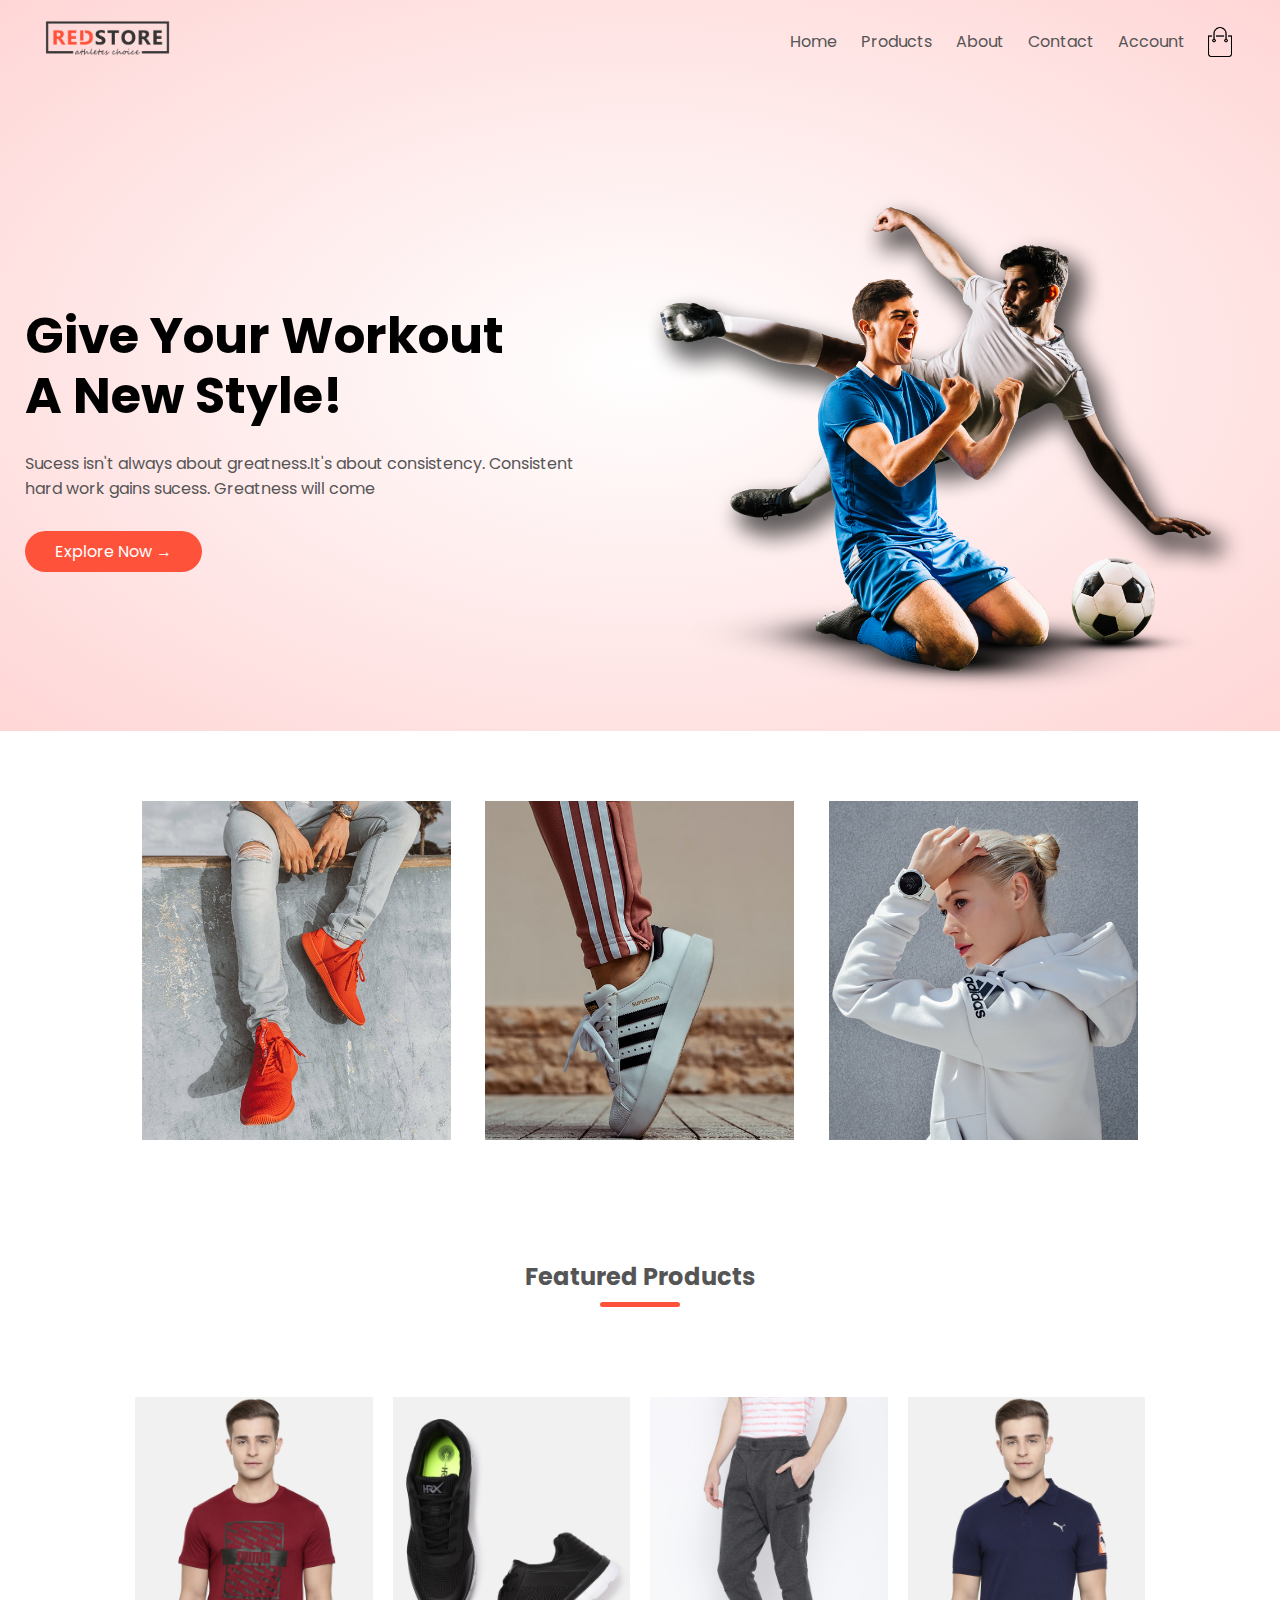
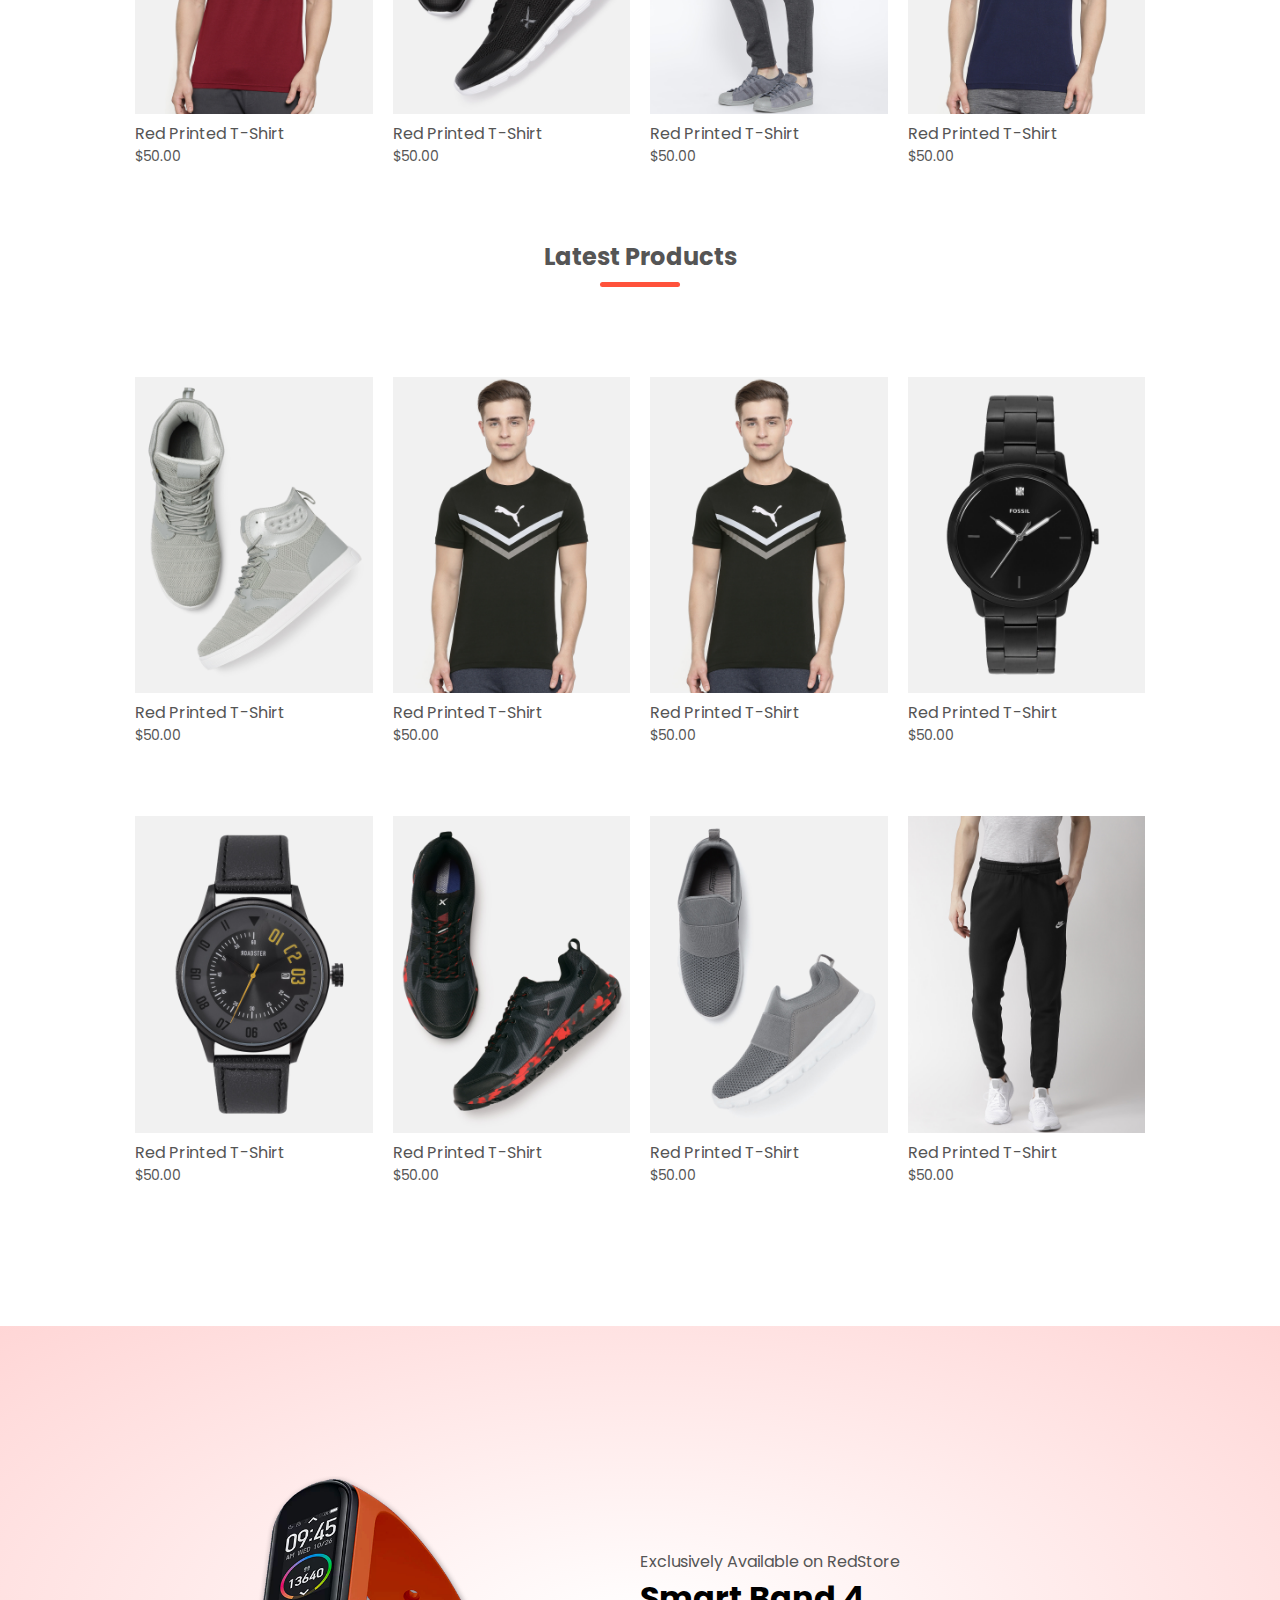
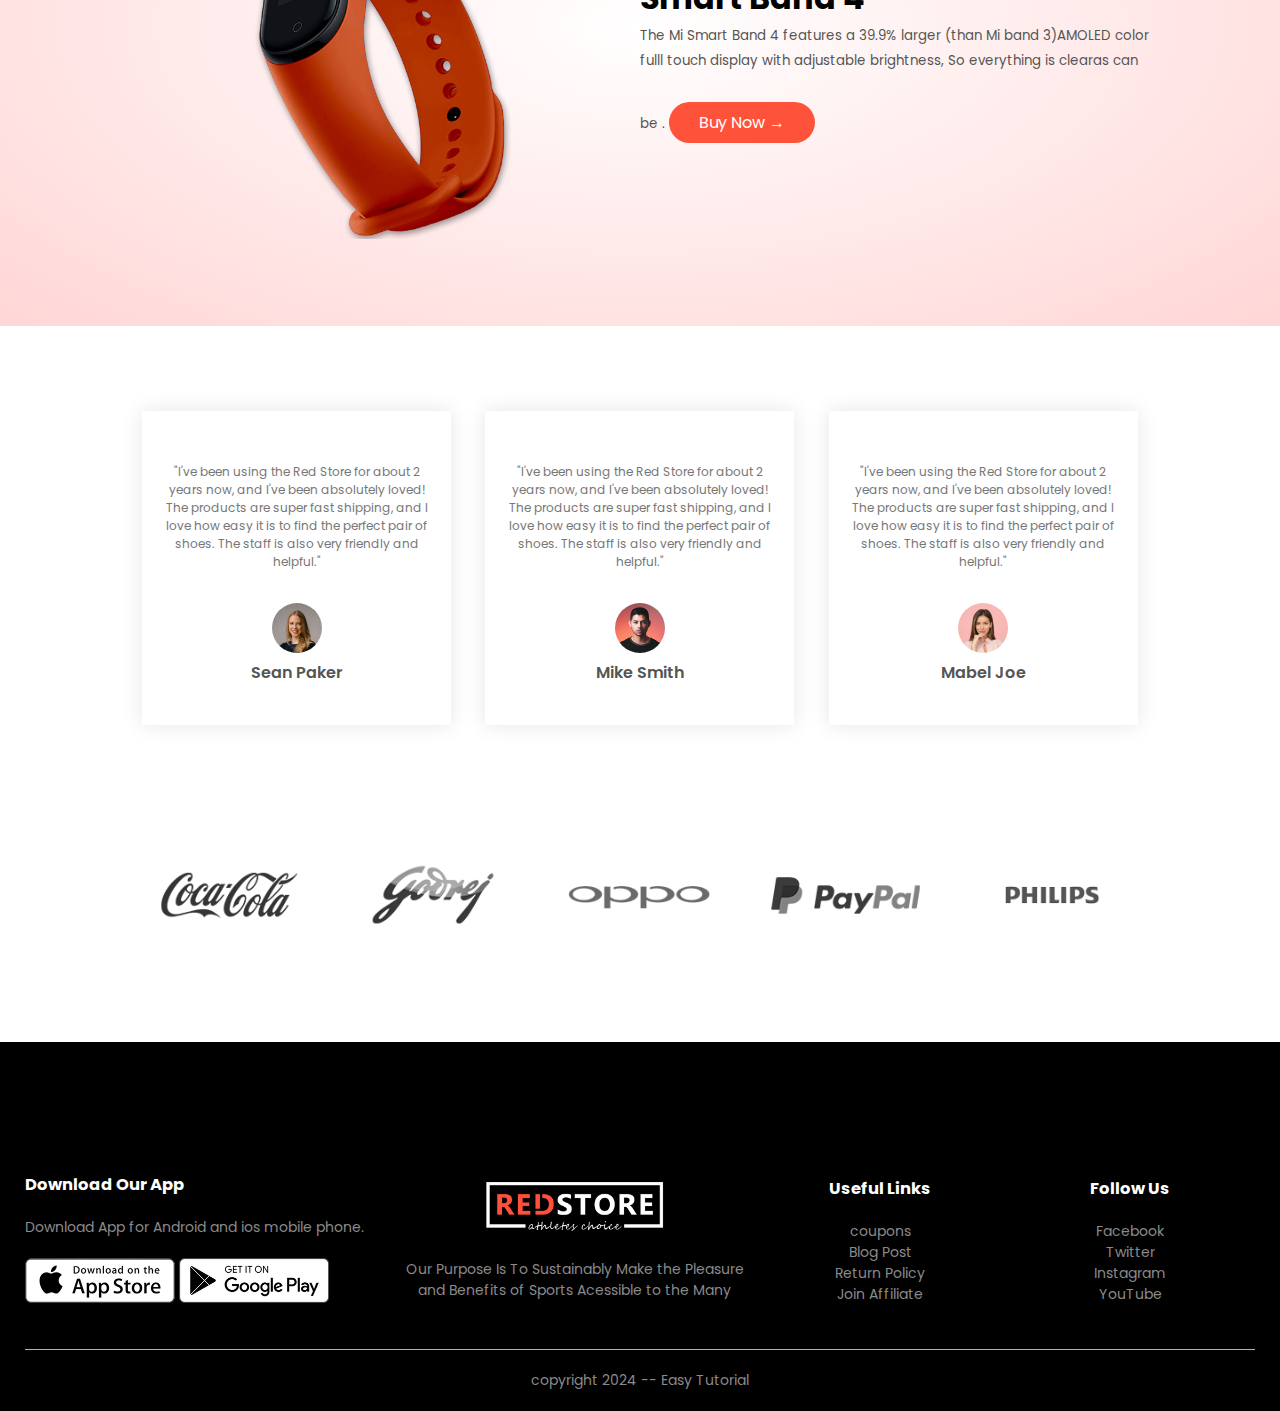
==== index.html @ fe538d4e "first commit" ====
<!DOCTYPE html>
<html lang="en">
  <head>
    <meta charset="UTF-8" />
    <meta name="viewport" content="width=device-width, initial-scale=1.0" />
    <title>ECOMMERCE WEBSITE</title>
    <!-- link my file of styling -->
    <link rel="stylesheet" href="style.css" />
    <!-- Goole Fonts -->
    <link rel="preconnect" href="https://fonts.googleapis.com" />
    <link rel="preconnect" href="https://fonts.gstatic.com" crossorigin />
    <link
      href="https://fonts.googleapis.com/css2?family=Poppins:ital,wght@0,100;0,200;0,300;0,400;0,500;0,600;0,700;0,800;0,900;1,100;1,200;1,300;1,400;1,500;1,600;1,700;1,800;1,900&family=Space+Grotesk:wght@300..700&display=swap"
      rel="stylesheet"
    />
    <!-- Font Awesome CDN -->
    <link
      rel="stylesheet"
      href="https://cdnjs.cloudflare.com/ajax/libs/font-awesome/6.6.0/css/all.min.css"
      integrity="sha512-Kc323vGBEqzTmouAECnVceyQqyqdsSiqLQISBL29aUW4U/M7pSPA/gEUZQqv1cwx4OnYxTxve5UMg5GT6L4JJg=="
      crossorigin="anonymous"
      referrerpolicy="no-referrer"
    />
  </head>
  <body>
    <!-- start nav-bar -->
    <header>
      <div class="container">
        <div class="nav-bar">
          <div class="logo">
            <img src="./images/logo.png" alt="The store logo" width="125px" />
          </div>
          <nav>
            <ul id="MenuItems">
              <li><a href="">Home</a></li>
              <li><a href="">Products</a></li>
              <li><a href="">About</a></li>
              <li><a href="">Contact</a></li>
              <li><a href="">Account</a></li>
            </ul>
          </nav>
          <img src="./images/cart.png" width="30px" height="30px" />
          <img
            src="./images/menu.png"
            class="menu-icon"
            onclick="menuToggle()"
          />
        </div>
        <!--  -->
        <div class="row">
          <div class="col-2">
            <h2>Give Your Workout <br />A New Style!</h2>
            <p>
              Sucess isn't always about greatness.It's about consistency.
              Consistent
              <br />
              hard work gains sucess. Greatness will come
            </p>
            <a href="" class="btn">Explore Now &#8594;</a>
          </div>
          <div class="col-2">
            <img src="./images/image1.png" width="" />
          </div>
        </div>
      </div>
    </header>
    <!-- Features Categories -->
    <div class="categories">
      <div class="small-container">
        <div class="row">
          <div class="col-3">
            <img src="./images/category-1.jpg" />
          </div>
          <div class="col-3">
            <img src="./images/category-2.jpg" />
          </div>
          <div class="col-3">
            <img src="./images/category-3.jpg" />
          </div>
        </div>
      </div>
    </div>
    <!-- Features Products -->
    <div class="small-container">
      <h2 class="title">Featured Products</h2>
      <div class="row">
        <div class="col-4">
          <img src="./images/product-1.jpg" />
          <h4>Red Printed T-Shirt</h4>
          <div class="rating">
            <i class="fa-solid fa-star"></i>
            <i class="fa-solid fa-star"></i>
            <i class="fa-solid fa-star"></i>
            <i class="fa-solid fa-star"></i>
            <i class="fa-regular fa-star"></i>
          </div>
          <p>$50.00</p>
        </div>
        <div class="col-4">
          <img src="./images/product-2.jpg" />
          <h4>Red Printed T-Shirt</h4>
          <div class="rating">
            <i class="fa-solid fa-star"></i>
            <i class="fa-solid fa-star"></i>
            <i class="fa-solid fa-star"></i>
            <i class="fa-solid fa-star-half-stroke"></i>
            <i class="fa-regular fa-star"></i>
          </div>
          <p>$50.00</p>
        </div>
        <div class="col-4">
          <img src="./images/product-3.jpg" />
          <h4>Red Printed T-Shirt</h4>
          <div class="rating">
            <i class="fa-solid fa-star"></i>
            <i class="fa-solid fa-star"></i>
            <i class="fa-solid fa-star"></i>
            <i class="fa-solid fa-star"></i>
            <i class="fa-solid fa-star-half-stroke"></i>
          </div>
          <p>$50.00</p>
        </div>
        <div class="col-4">
          <img src="./images/product-4.jpg" />
          <h4>Red Printed T-Shirt</h4>
          <div class="rating">
            <i class="fa-solid fa-star"></i>
            <i class="fa-solid fa-star"></i>
            <i class="fa-solid fa-star"></i>
            <i class="fa-solid fa-star"></i>
            <i class="fa-regular fa-star"></i>
          </div>
          <p>$50.00</p>
        </div>
      </div>
      <h2 class="title">Latest Products</h2>
      <div class="row">
        <div class="col-4">
          <img src="./images/product-5.jpg" />
          <h4>Red Printed T-Shirt</h4>
          <div class="rating">
            <i class="fa-solid fa-star"></i>
            <i class="fa-solid fa-star"></i>
            <i class="fa-solid fa-star"></i>
            <i class="fa-solid fa-star"></i>
            <i class="fa-regular fa-star"></i>
          </div>
          <p>$50.00</p>
        </div>
        <div class="col-4">
          <img src="./images/product-6.jpg" />
          <h4>Red Printed T-Shirt</h4>
          <div class="rating">
            <i class="fa-solid fa-star"></i>
            <i class="fa-solid fa-star"></i>
            <i class="fa-solid fa-star"></i>
            <i class="fa-solid fa-star-half-stroke"></i>
            <i class="fa-regular fa-star"></i>
          </div>
          <p>$50.00</p>
        </div>
        <div class="col-4">
          <img src="./images/product-6.jpg" />
          <h4>Red Printed T-Shirt</h4>
          <div class="rating">
            <i class="fa-solid fa-star"></i>
            <i class="fa-solid fa-star"></i>
            <i class="fa-solid fa-star"></i>
            <i class="fa-solid fa-star"></i>
            <i class="fa-solid fa-star-half-stroke"></i>
          </div>
          <p>$50.00</p>
        </div>
        <div class="col-4">
          <img src="./images/product-8.jpg" />
          <h4>Red Printed T-Shirt</h4>
          <div class="rating">
            <i class="fa-solid fa-star"></i>
            <i class="fa-solid fa-star"></i>
            <i class="fa-solid fa-star"></i>
            <i class="fa-solid fa-star"></i>
            <i class="fa-regular fa-star"></i>
          </div>
          <p>$50.00</p>
        </div>
        <div class="col-4">
          <img src="./images/product-9.jpg" />
          <h4>Red Printed T-Shirt</h4>
          <div class="rating">
            <i class="fa-solid fa-star"></i>
            <i class="fa-solid fa-star"></i>
            <i class="fa-solid fa-star"></i>
            <i class="fa-solid fa-star"></i>
            <i class="fa-regular fa-star"></i>
          </div>
          <p>$50.00</p>
        </div>
        <div class="col-4">
          <img src="./images/product-10.jpg" />
          <h4>Red Printed T-Shirt</h4>
          <div class="rating">
            <i class="fa-solid fa-star"></i>
            <i class="fa-solid fa-star"></i>
            <i class="fa-solid fa-star"></i>
            <i class="fa-solid fa-star"></i>
            <i class="fa-regular fa-star"></i>
          </div>
          <p>$50.00</p>
        </div>
        <div class="col-4">
          <img src="./images/product-11.jpg" />
          <h4>Red Printed T-Shirt</h4>
          <div class="rating">
            <i class="fa-solid fa-star"></i>
            <i class="fa-solid fa-star"></i>
            <i class="fa-solid fa-star"></i>
            <i class="fa-solid fa-star"></i>
            <i class="fa-regular fa-star"></i>
          </div>
          <p>$50.00</p>
        </div>
        <div class="col-4">
          <img src="./images/product-12.jpg" />
          <h4>Red Printed T-Shirt</h4>
          <div class="rating">
            <i class="fa-solid fa-star"></i>
            <i class="fa-solid fa-star"></i>
            <i class="fa-solid fa-star"></i>
            <i class="fa-solid fa-star"></i>
            <i class="fa-regular fa-star"></i>
          </div>
          <p>$50.00</p>
        </div>
      </div>
    </div>
    <!-- Offer -->
    <div class="offer">
      <div class="small-container">
        <div class="row">
          <div class="col-2">
            <img src="./images/exclusive.png" class="offer-img" />
          </div>
          <div class="col-2">
            <p>Exclusively Available on RedStore</p>
            <h1>Smart Band 4</h1>
            <small
              >The Mi Smart Band 4 features a 39.9% larger (than Mi band
              3)AMOLED color fulll touch display with adjustable brightness, So
              everything is clearas can be .
            </small>
            <a href="" class="btn">Buy Now &#8594;</a>
          </div>
        </div>
      </div>
    </div>
    <!-- testimonial -->
    <div class="testimonial">
      <div class="small-container">
        <div class="row">
          <div class="col-3">
            <i class="fa-solid fa-quote-left"></i>
            <p>
              "I've been using the Red Store for about 2 years now, and I've
              been absolutely loved! The products are super fast shipping, and I
              love how easy it is to find the perfect pair of shoes. The staff
              is also very friendly and helpful."
            </p>
            <div class="rating">
              <i class="fa-solid fa-star"></i>
              <i class="fa-solid fa-star"></i>
              <i class="fa-solid fa-star"></i>
              <i class="fa-solid fa-star"></i>
              <i class="fa-regular fa-star"></i>
            </div>
            <img src="./images/user-1.png" class="testimonial-img" />
            <h3>Sean Paker</h3>
          </div>
          <div class="col-3">
            <i class="fa-solid fa-quote-left"></i>
            <p>
              "I've been using the Red Store for about 2 years now, and I've
              been absolutely loved! The products are super fast shipping, and I
              love how easy it is to find the perfect pair of shoes. The staff
              is also very friendly and helpful."
            </p>
            <div class="rating">
              <i class="fa-solid fa-star"></i>
              <i class="fa-solid fa-star"></i>
              <i class="fa-solid fa-star"></i>
              <i class="fa-solid fa-star"></i>
              <i class="fa-regular fa-star"></i>
            </div>
            <img src="./images/user-2.png" class="testimonial-img" />
            <h3>Mike Smith</h3>
          </div>
          <div class="col-3">
            <i class="fa-solid fa-quote-left"></i>
            <p>
              "I've been using the Red Store for about 2 years now, and I've
              been absolutely loved! The products are super fast shipping, and I
              love how easy it is to find the perfect pair of shoes. The staff
              is also very friendly and helpful."
            </p>
            <div class="rating">
              <i class="fa-solid fa-star"></i>
              <i class="fa-solid fa-star"></i>
              <i class="fa-solid fa-star"></i>
              <i class="fa-solid fa-star"></i>
              <i class="fa-regular fa-star"></i>
            </div>
            <img src="./images/user-3.png" class="testimonial-img" />
            <h3>Mabel Joe</h3>
          </div>
        </div>
      </div>
    </div>
    <!-- Brands -->
    <div class="brands">
      <div class="small-container">
        <div class="row">
          <div class="col-5">
            <img src="./images/logo-coca-cola.png" />
          </div>
          <div class="col-5">
            <img src="./images/logo-godrej.png" />
          </div>
          <div class="col-5">
            <img src="./images/logo-oppo.png" />
          </div>
          <div class="col-5">
            <img src="./images/logo-paypal.png" />
          </div>
          <div class="col-5">
            <img src="./images/logo-philips.png" />
          </div>
        </div>
      </div>
    </div>
    <!-- Footer -->
    <div class="footer">
      <div class="container">
        <div class="row">
          <div class="footer-col-1">
            <h3>Download Our App</h3>
            <p>Download App for Android and ios mobile phone.</p>
            <div class="app-logo">
              <img src="./images/app-store.png" />
              <img src="./images/play-store.png" />
            </div>
          </div>
          <div class="footer-col-2">
            <img src="./images/logo-white.png" />
            <p>
              Our Purpose Is To Sustainably Make the Pleasure and Benefits of
              Sports Acessible to the Many
            </p>
          </div>
          <div class="footer-col-3">
            <h3>Useful Links</h3>
            <ul>
              <li>coupons</li>
              <li>Blog Post</li>
              <li>Return Policy</li>
              <li>Join Affiliate</li>
            </ul>
          </div>
          <div class="footer-col-4">
            <h3>Follow Us</h3>
            <ul>
              <li>Facebook</li>
              <li>Twitter</li>
              <li>Instagram</li>
              <li>YouTube</li>
            </ul>
          </div>
        </div>
        <hr />
        <p class="copyright">copyright 2024 -- Easy Tutorial</p>
      </div>
    </div>
    <!-- JavaScript om menuToggle -->
    <script>
      let menuItems = document.getElementById("MenuItems");
      menuItems.style.maxHeight = "0px";

      function menuToggle() {
        if (menuItems.style.maxHeight == "0px") {
          menuItems.style.maxHeight = "200px";
        } else {
          menuItems.style.maxHeight = "0px";
        }
      }
    </script>
  </body>
</html>
---- style.css ----
/* global concepts */
* {
  margin: 0;
  padding: 0;
  box-sizing: border-box;
}
body {
  font-family: "Poppins", sans-serif;
}
a {
  text-decoration: none;
  color: #555;
}
p {
  color: #555;
}
/* styling nav-bar */
.container {
  max-width: 1300px;
  margin: auto;
  padding-left: 25px;
  padding-right: 25px;
}
.nav-bar {
  display: flex;
  align-items: center;
  padding: 20px;
}
nav {
  flex: 1;
  text-align: right;
}
nav ul {
  display: inline-block;
  list-style-type: none;
}
nav ul li {
  display: inline-block;
  margin-right: 20px;
}
.menu-icon {
  width: 28px;
  margin-left: 20px;
  display: none;
}
/* media Query for menu-icon */
@media only screen and (max-width: 800px) {
  nav ul {
    position: absolute;
    top: 70px;
    left: 0;
    width: 100%;
    background-color: #333;
    overflow: hidden;
    transition: max-height 0.5s;
  }
  nav ul li {
    margin: 10px 50px 0;
    display: block;
  }
  nav ul li a {
    color: #fff;
  }
  .menu-icon {
    display: block;
    cursor: pointer;
  }
}

/*  */
header {
  background: radial-gradient(#fff, #ffd6d6);
}
.row {
  display: flex;
  align-items: center;
  justify-content: space-around;
  flex-wrap: wrap;
  margin-top: 70px;
}
.col-2 {
  flex-basis: 50%;
  min-width: 300px;
}
.col-2 img {
  width: 100%;
  padding: 20px 0;
}
.col-2 h2 {
  font-size: 50px;
  line-height: 60px;
  margin: 25px 0;
}
.btn {
  display: inline-block;
  background: #ff523b;
  color: #fff;
  padding: 8px 30px;
  margin: 30px 0;
  border-radius: 30px;
  transition: background 0.5s;
}
.btn:hover {
  background: #563434;
}
/*  */
.categories {
  margin: 70px 0;
}
.small-container {
  max-width: 1080px;
  margin: auto;
  padding-left: 25px;
  padding-right: 25px;
}
.col-3 {
  flex-basis: 30%;
  min-width: 250px;
  margin-bottom: 30px;
}
.col-3 img {
  width: 100%;
}
/*  */
.col-4 {
  flex-basis: 25%;
  padding: 10px;
  min-width: 200px;
  margin-bottom: 50px;
  transition: transform 0.5s;
}
.col-4:hover {
  transform: translateY(-5px);
}
.col-4 img {
  width: 100%;
}
.title {
  text-align: center;
  margin: 0 auto 80px;
  color: #555;
  line-height: 60px;
  position: relative;
}
.title::after {
  content: "";
  position: absolute;
  width: 80px;
  background: #ff523b;
  height: 5px;
  border-radius: 5px;
  bottom: 0;
  left: 50%;
  transform: translateX(-50%);
}
h4 {
  color: #555;
  font-weight: normal;
}
.col-4 p {
  font-size: 14px;
}
.rating .fa-solid,
.fa-regular {
  color: #ff523b;
}
/*  */
.offer {
  background: radial-gradient(#fff, #ffd6d6);
  margin-top: 80px;
  padding: 30px 0;
}
.col-2 .offer-img {
  padding: 50px;
}
small {
  color: #555;
}

/* Testimonail */
.testimonial {
  padding-top: 15px;
}
.testimonial .col-3 {
  text-align: center;
  padding: 40px 20px;
  box-shadow: 0 0 20px 0 rgb(0, 0, 0, 0.1);
  cursor: pointer;
  transition: transform 0.5s;
}
.testimonial .col-3:hover {
  transform: translateY(-10px);
}
.testimonial .col-3 img {
  width: 50px;
  border-radius: 50%;
  margin-top: 20px;
}
.fa-solid.fa-quote-left {
  color: #ff523b;
  font-size: 34px;
}
.col-3 p {
  font-size: 12px;
  margin: 12px 0;
  color: #777;
}
.testimonial .col-3 h3 {
  font-weight: 600;
  font-size: 16px;
  color: #555;
}
/* Brands */
.brands {
  margin: 100px auto;
}
.col-5 {
  width: 160px;
}
.col-5 img {
  width: 100%;
  cursor: pointer;
  filter: grayscale(100%);
}
.col-5 img:hover {
  filter: grayscale(0%);
}
/* Footer */
.footer {
  background-color: #000;
  color: #8a8a8a;
  font-size: 14px;
  padding: 60px 0 20px;
}
.footer p {
  color: #8a8a8a;
}
.footer h3 {
  color: #fff;
  margin-bottom: 20px;
}
.footer-col-1,
.footer-col-2,
.footer-col-3,
.footer-col-4 {
  min-width: 250px;
  margin-bottom: 20px;
}
.footer-col-1 {
  flex-basis: 30%;
}
.footer-col-2 {
  flex: 1;
  text-align: center;
}
.footer-col-2 img {
  width: 180px;
  margin-bottom: 20px;
}
.footer-col-3,
.footer-col-4 {
  flex-basis: 12%;
  text-align: center;
}
ul {
  list-style-type: none;
}
.app-logo {
  margin-top: 20px;
}
.app-logo img {
  width: 150px;
}
.footer hr {
  border: none;
  margin: 20px 0;
  height: 1px;
  background-color: #b5b5b5;
}
.footer .copyright {
  text-align: center;
}
/* Media query for less than 600px */
@media only screen and (max-width: 600px) {
  .row {
    text-align: center;
  }
  .col2,
  .col3,
  .col-4 {
    flex-basis: 100%;
  }
}
/* Product Page */
.row-2 {
  justify-content: space-between;
  margin: 100px auto 50px;
}
select {
  border: 1px solid #ff523b;
  padding: 5px;
}
select:focus {
  outline: none;
}
.page-btn {
  margin: 0 auto 80px;
}
.page-btn span {
  width: 40px;
  height: 40px;
  border: 1px solid #ff523b;
  margin-left: 10px;
  display: inline-block;
  text-align: center;
  line-height: 40px;
  cursor: pointer;
}
.page-btn span:hover {
  background-color: #ff523b;
  color: #fff;
}
/* Single Products Styling */
.single-product {
  margin-top: 80px;
}
.single-product .col-2 img {
  padding: 0px;
}
.single-product .col-2 {
  padding: 20px;
}
@media only screen and (max-width: 600px) {
  .single-product .row {
    text-align: left;
  }
  .single-product .col-2 {
    padding: 20px 0;
  }
  .single-product h1 {
    font-size: 26px;
    line-height: 32px;
  }
}
.single-product h4 {
  margin: 20px 0;
  font-size: 22px;
  font-weight: bold;
}
.single-product select {
  margin-top: 20px;
  padding: 10px;
  display: block;
}
.single-product input {
  height: 40px;
  width: 50px;
  padding: 10px;
  font-size: 20px;
  margin-right: 10px;
  border: 1px solid #ff523b;
}
.single-product input:focus {
  outline: none;
}
.single-product .fa-circle-info {
  color: #ff523b;
  margin-left: 10px;
  cursor: pointer;
}
.small-img-row {
  display: flex;
  justify-content: space-between;
}
.small-img-col {
  flex-basis: 24%;
  cursor: pointer;
}
/* styling cart-page */
.cart-page {
  margin: 80px auto;
}
table {
  width: 100%;
  border-collapse: collapse;
}
.card-info {
  display: flex;
  flex-wrap: wrap;
}
.card-info a {
  color: #ff523b;
  font-size: 12px;
}
.card-info img {
  width: 80px;
  height: 80px;
  margin-right: 10px;
}
table th {
  background-color: #ff523b;
  color: #fff;
  font-weight: normal;
  padding: 5px;
  text-align: left;
}
td {
  padding: 10px 5px;
}
td input {
  width: 40px;
  height: 30px;
  padding: 5px;
  border: 1px solid #ff523b;
}
td input:focus {
  outline: none;
}
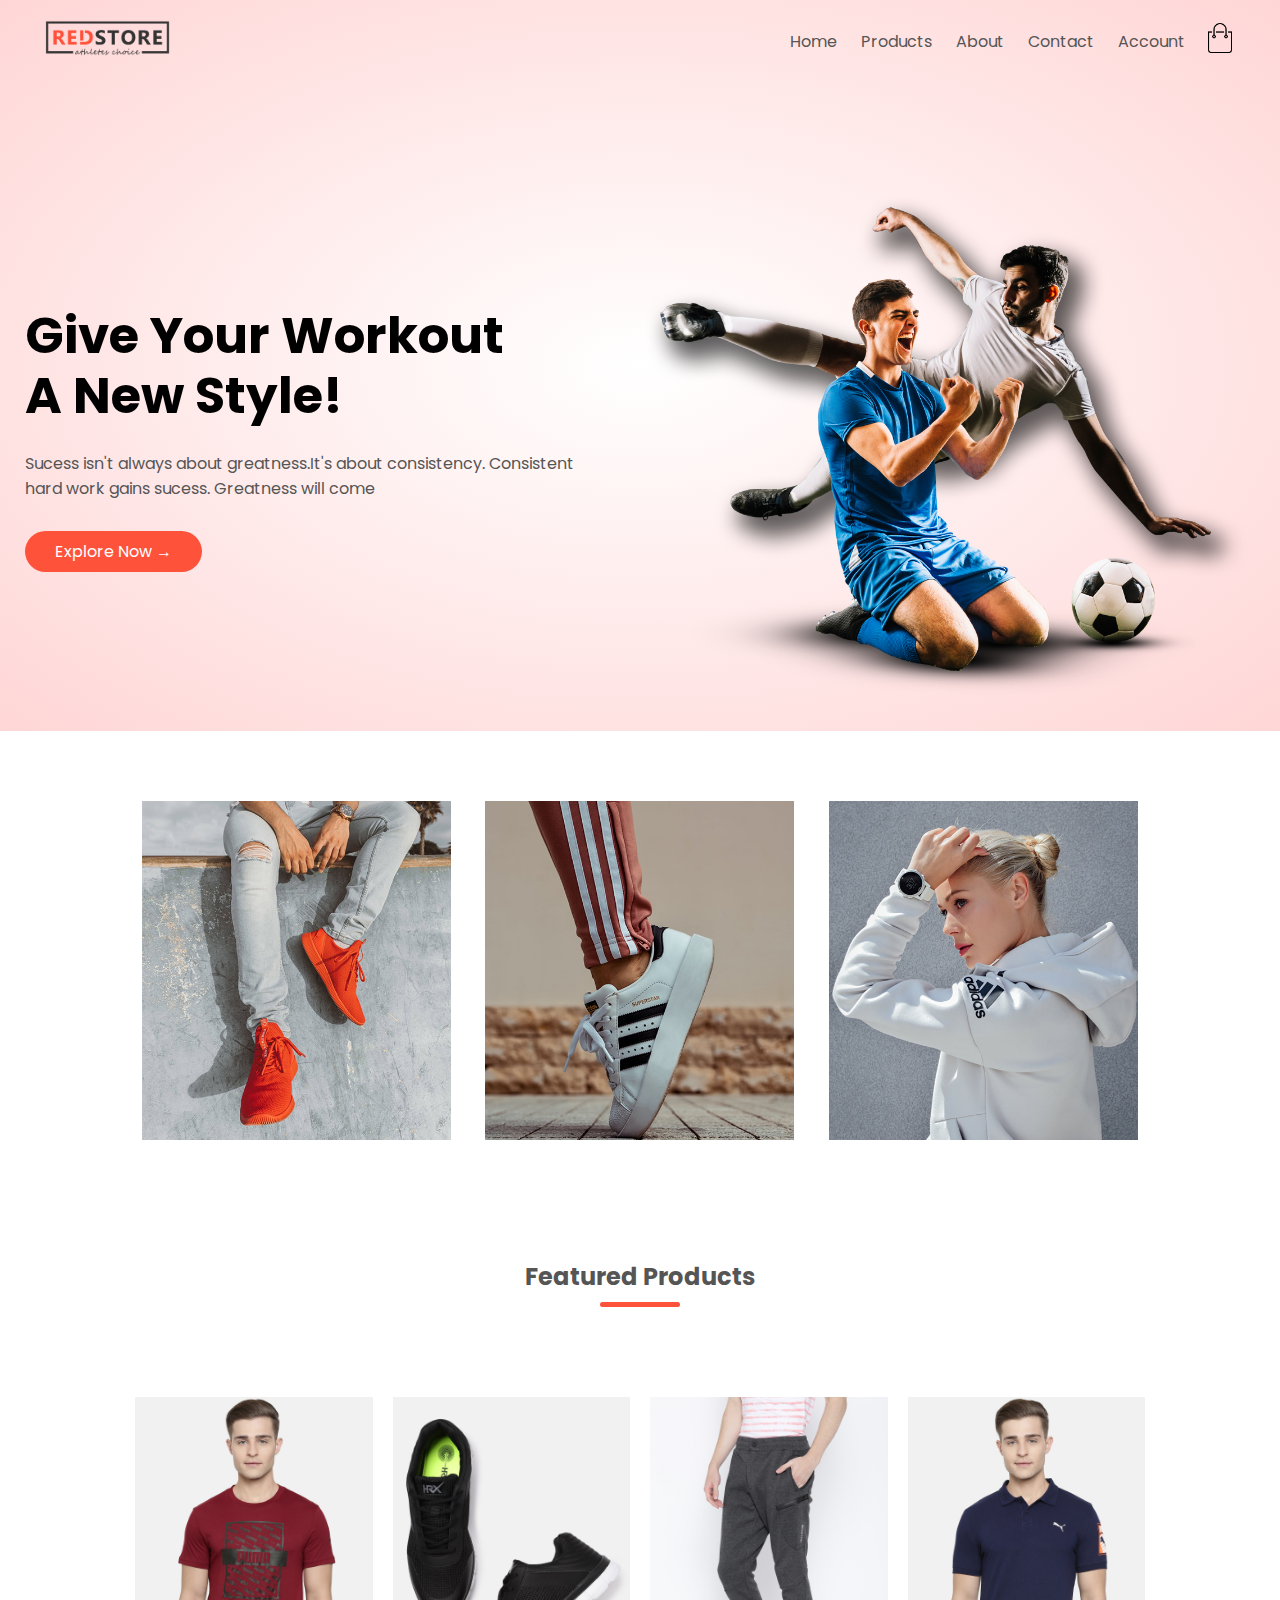
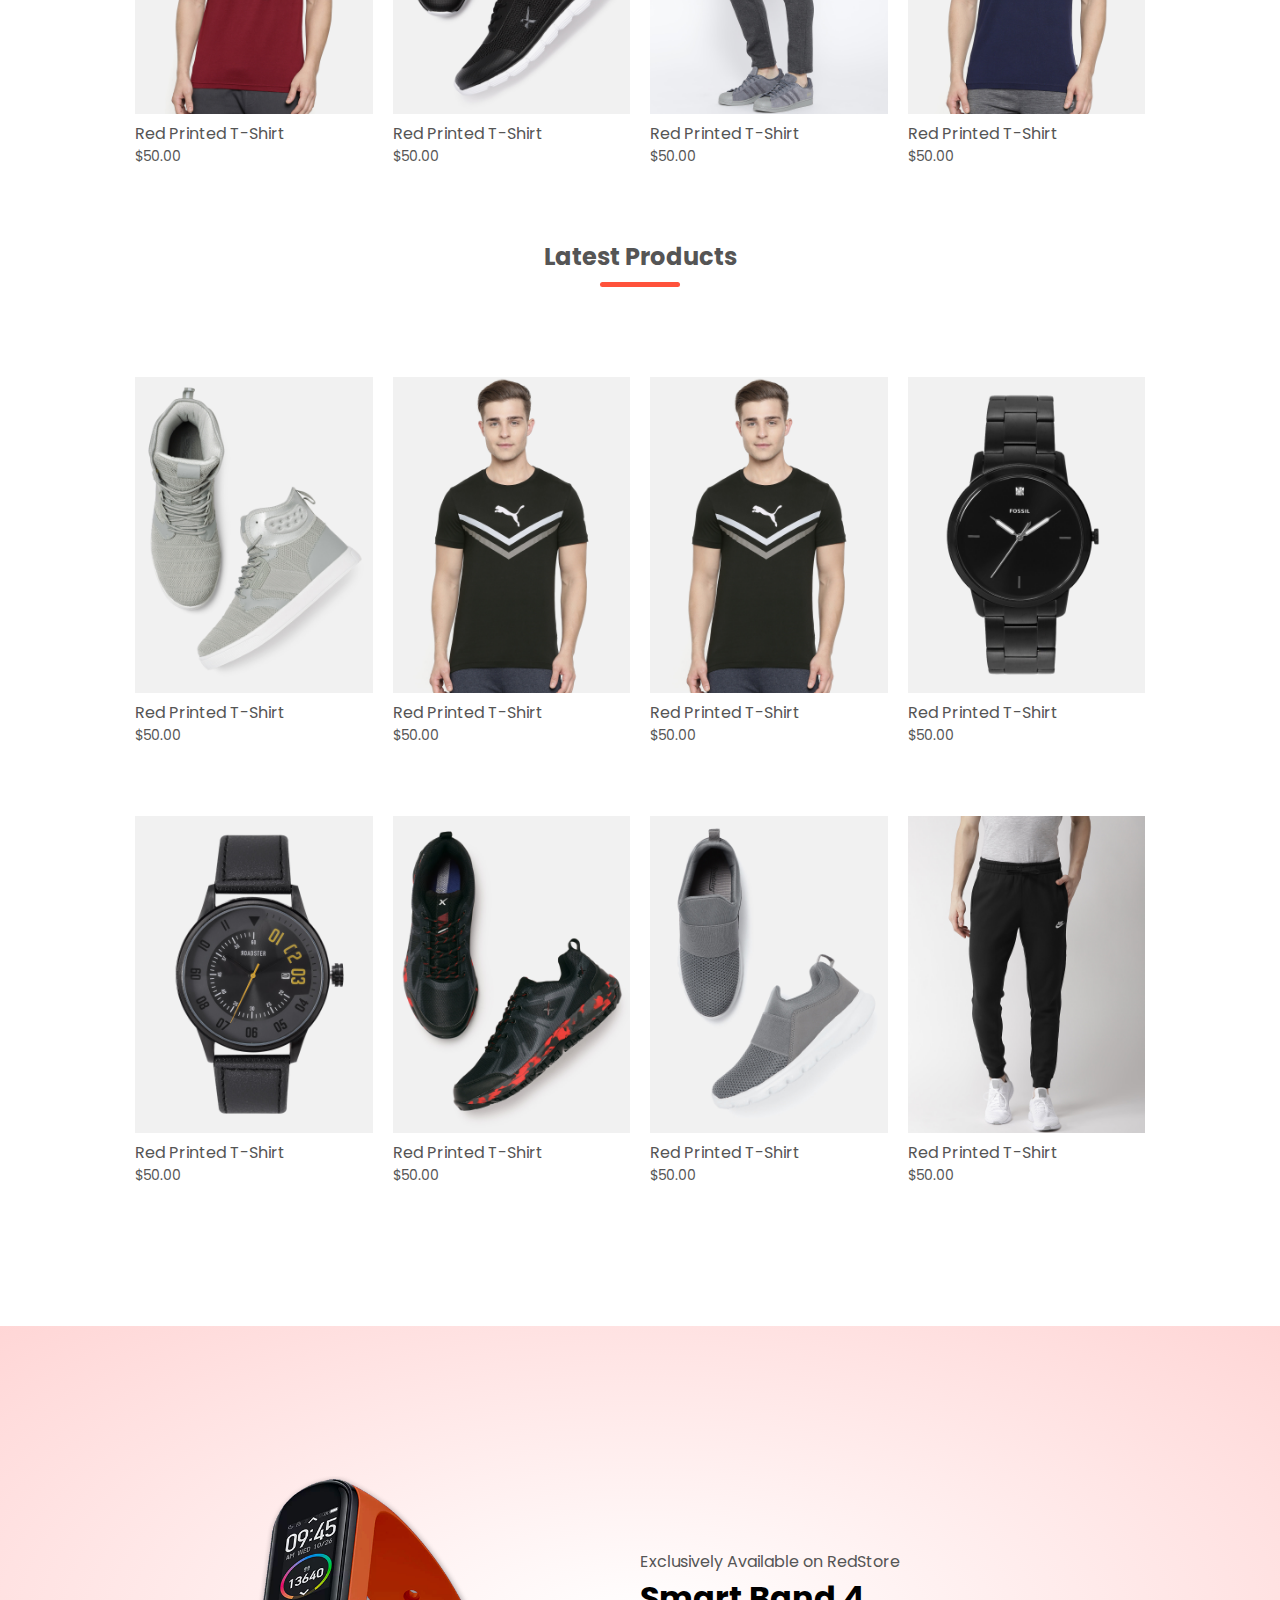
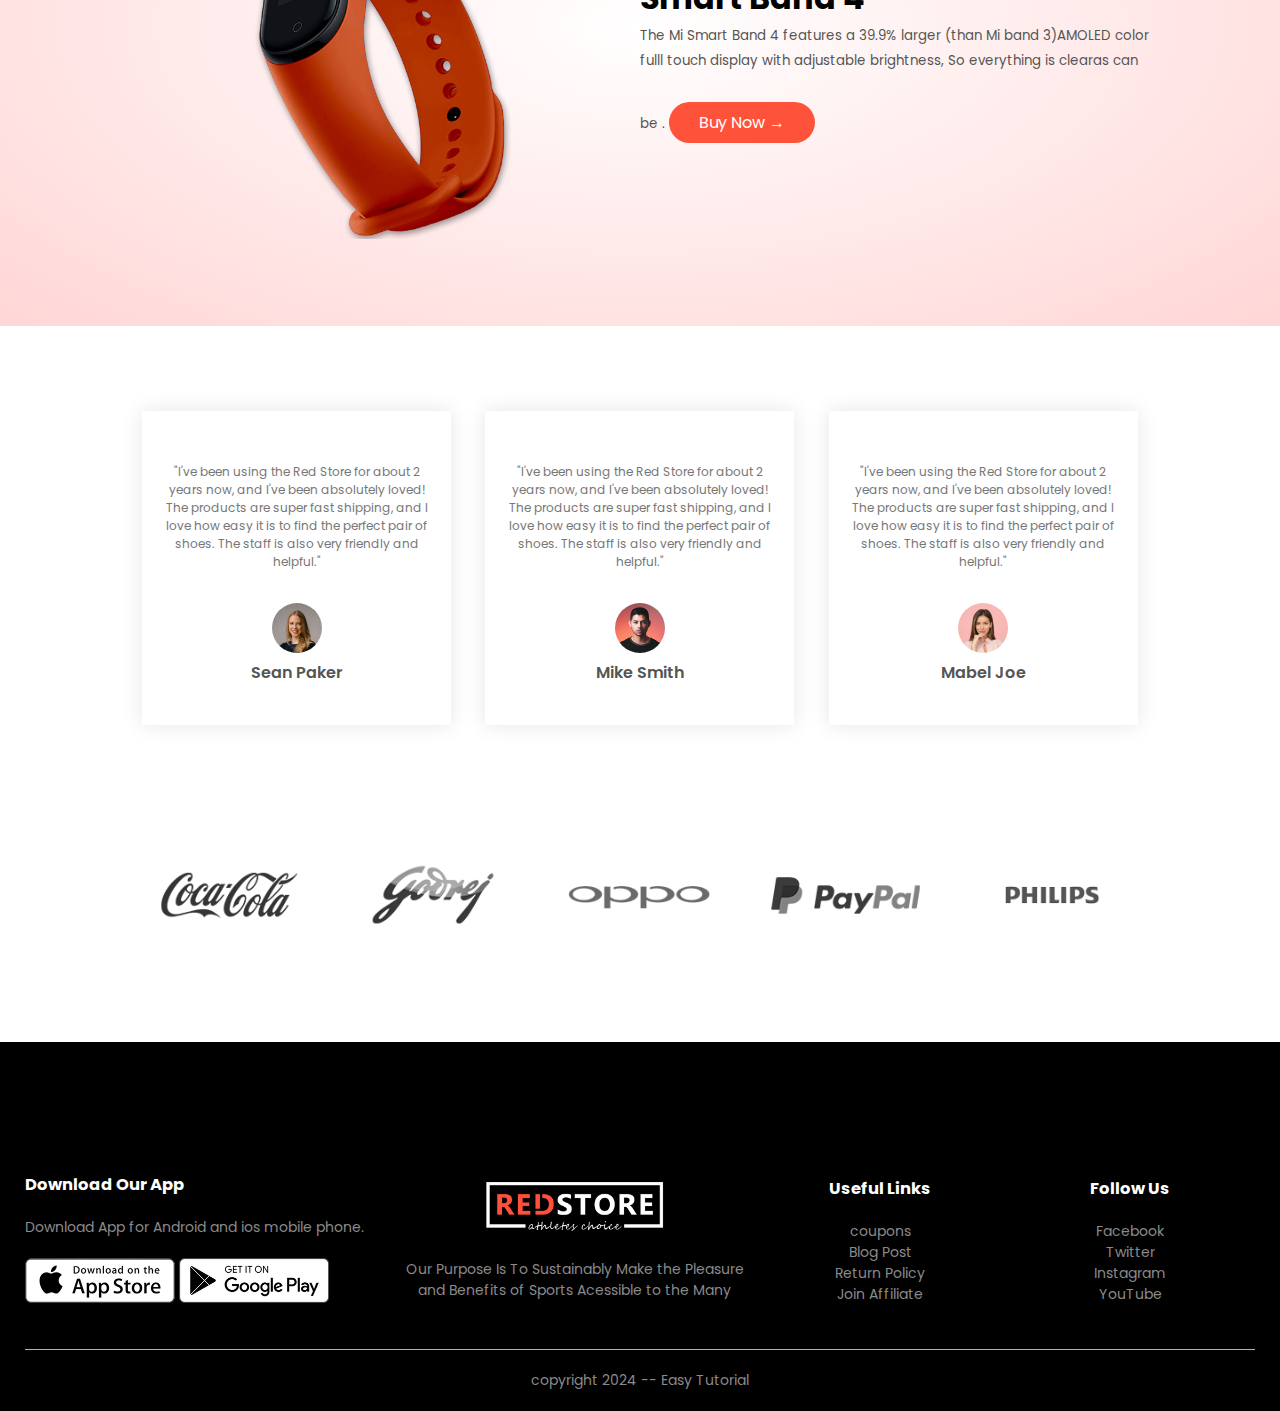
==== commit 8dd2c068: "Editing and adding last Changes" ====
--- a/index.html
+++ b/index.html
@@ -5,7 +5,7 @@
     <meta name="viewport" content="width=device-width, initial-scale=1.0" />
     <title>ECOMMERCE WEBSITE</title>
     <!-- link my file of styling -->
-    <link rel="stylesheet" href="style.css" />
+    <link rel="stylesheet" href="./Style/style.css" />
     <!-- Goole Fonts -->
     <link rel="preconnect" href="https://fonts.googleapis.com" />
     <link rel="preconnect" href="https://fonts.gstatic.com" crossorigin />
@@ -28,18 +28,22 @@
       <div class="container">
         <div class="nav-bar">
           <div class="logo">
-            <img src="./images/logo.png" alt="The store logo" width="125px" />
+            <a href="index.html"
+              ><img src="./images/logo.png" alt="The store logo" width="125px"
+            /></a>
           </div>
           <nav>
             <ul id="MenuItems">
-              <li><a href="">Home</a></li>
-              <li><a href="">Products</a></li>
+              <li><a href="index.html">Home</a></li>
+              <li><a href="product.html">Products</a></li>
               <li><a href="">About</a></li>
               <li><a href="">Contact</a></li>
-              <li><a href="">Account</a></li>
+              <li><a href="account.html">Account</a></li>
             </ul>
           </nav>
-          <img src="./images/cart.png" width="30px" height="30px" />
+          <a href="cart.html"
+            ><img src="./images/cart.png" width="30px" height="30px"
+          /></a>
           <img
             src="./images/menu.png"
             class="menu-icon"
@@ -85,8 +89,10 @@
       <h2 class="title">Featured Products</h2>
       <div class="row">
         <div class="col-4">
-          <img src="./images/product-1.jpg" />
-          <h4>Red Printed T-Shirt</h4>
+          <a href="products-details.html"
+            ><img src="./images/product-1.jpg"
+          /></a>
+          <a href="products-details.html"><h4>Red Printed T-Shirt</h4></a>
           <div class="rating">
             <i class="fa-solid fa-star"></i>
             <i class="fa-solid fa-star"></i>
--- a/Style/style.css
+++ b/Style/style.css
@@ -0,0 +1,290 @@
+/* global concepts */
+* {
+  margin: 0;
+  padding: 0;
+  box-sizing: border-box;
+}
+body {
+  font-family: "Poppins", sans-serif;
+}
+a {
+  text-decoration: none;
+  color: #555;
+}
+p {
+  color: #555;
+}
+/* styling nav-bar */
+.container {
+  max-width: 1300px;
+  margin: auto;
+  padding-left: 25px;
+  padding-right: 25px;
+}
+.nav-bar {
+  display: flex;
+  align-items: center;
+  padding: 20px;
+}
+nav {
+  flex: 1;
+  text-align: right;
+}
+nav ul {
+  display: inline-block;
+  list-style-type: none;
+}
+nav ul li {
+  display: inline-block;
+  margin-right: 20px;
+}
+.menu-icon {
+  width: 28px;
+  margin-left: 20px;
+  display: none;
+}
+/* media Query for menu-icon */
+@media only screen and (max-width: 800px) {
+  nav ul {
+    position: absolute;
+    top: 70px;
+    left: 0;
+    width: 100%;
+    background-color: #333;
+    overflow: hidden;
+    transition: max-height 0.5s;
+  }
+  nav ul li {
+    margin: 10px 50px 0;
+    display: block;
+  }
+  nav ul li a {
+    color: #fff;
+  }
+  .menu-icon {
+    display: block;
+    cursor: pointer;
+  }
+}
+
+header {
+  background: radial-gradient(#fff, #ffd6d6);
+}
+.row {
+  display: flex;
+  align-items: center;
+  justify-content: space-around;
+  flex-wrap: wrap;
+  margin-top: 70px;
+}
+.col-2 {
+  flex-basis: 50%;
+  min-width: 300px;
+}
+.col-2 img {
+  width: 100%;
+  padding: 20px 0;
+}
+.col-2 h2 {
+  font-size: 50px;
+  line-height: 60px;
+  margin: 25px 0;
+}
+.btn {
+  display: inline-block;
+  background: #ff523b;
+  color: #fff;
+  padding: 8px 30px;
+  margin: 30px 0;
+  border-radius: 30px;
+  transition: background 0.5s;
+}
+.btn:hover {
+  background: #563434;
+}
+.categories {
+  margin: 70px 0;
+}
+.small-container {
+  max-width: 1080px;
+  margin: auto;
+  padding-left: 25px;
+  padding-right: 25px;
+}
+.col-3 {
+  flex-basis: 30%;
+  min-width: 250px;
+  margin-bottom: 30px;
+}
+.col-3 img {
+  width: 100%;
+}
+.col-4 {
+  flex-basis: 25%;
+  padding: 10px;
+  min-width: 200px;
+  margin-bottom: 50px;
+  transition: transform 0.5s;
+}
+.col-4:hover {
+  transform: translateY(-5px);
+}
+.col-4 img {
+  width: 100%;
+}
+.title {
+  text-align: center;
+  margin: 0 auto 80px;
+  color: #555;
+  line-height: 60px;
+  position: relative;
+}
+.title::after {
+  content: "";
+  position: absolute;
+  width: 80px;
+  background: #ff523b;
+  height: 5px;
+  border-radius: 5px;
+  bottom: 0;
+  left: 50%;
+  transform: translateX(-50%);
+}
+h4 {
+  color: #555;
+  font-weight: normal;
+}
+.col-4 p {
+  font-size: 14px;
+}
+.rating .fa-solid,
+.fa-regular {
+  color: #ff523b;
+}
+/* styling offer */
+.offer {
+  background: radial-gradient(#fff, #ffd6d6);
+  margin-top: 80px;
+  padding: 30px 0;
+}
+.col-2 .offer-img {
+  padding: 50px;
+}
+small {
+  color: #555;
+}
+
+/* Testimonail */
+.testimonial {
+  padding-top: 15px;
+}
+.testimonial .col-3 {
+  text-align: center;
+  padding: 40px 20px;
+  box-shadow: 0 0 20px 0 rgb(0, 0, 0, 0.1);
+  cursor: pointer;
+  transition: transform 0.5s;
+}
+.testimonial .col-3:hover {
+  transform: translateY(-10px);
+}
+.testimonial .col-3 img {
+  width: 50px;
+  border-radius: 50%;
+  margin-top: 20px;
+}
+.fa-solid.fa-quote-left {
+  color: #ff523b;
+  font-size: 34px;
+}
+.col-3 p {
+  font-size: 12px;
+  margin: 12px 0;
+  color: #777;
+}
+.testimonial .col-3 h3 {
+  font-weight: 600;
+  font-size: 16px;
+  color: #555;
+}
+/* Brands */
+.brands {
+  margin: 100px auto;
+}
+.col-5 {
+  width: 160px;
+}
+.col-5 img {
+  width: 100%;
+  cursor: pointer;
+  filter: grayscale(100%);
+}
+.col-5 img:hover {
+  filter: grayscale(0%);
+}
+/* Footer */
+.footer {
+  background-color: #000;
+  color: #8a8a8a;
+  font-size: 14px;
+  padding: 60px 0 20px;
+}
+.footer p {
+  color: #8a8a8a;
+}
+.footer h3 {
+  color: #fff;
+  margin-bottom: 20px;
+}
+.footer-col-1,
+.footer-col-2,
+.footer-col-3,
+.footer-col-4 {
+  min-width: 250px;
+  margin-bottom: 20px;
+}
+.footer-col-1 {
+  flex-basis: 30%;
+}
+.footer-col-2 {
+  flex: 1;
+  text-align: center;
+}
+.footer-col-2 img {
+  width: 180px;
+  margin-bottom: 20px;
+}
+.footer-col-3,
+.footer-col-4 {
+  flex-basis: 12%;
+  text-align: center;
+}
+ul {
+  list-style-type: none;
+}
+.app-logo {
+  margin-top: 20px;
+}
+.app-logo img {
+  width: 150px;
+}
+.footer hr {
+  border: none;
+  margin: 20px 0;
+  height: 1px;
+  background-color: #b5b5b5;
+}
+.footer .copyright {
+  text-align: center;
+}
+/* Media query for less than 600px */
+@media only screen and (max-width: 600px) {
+  .row {
+    text-align: center;
+  }
+  .col2,
+  .col3,
+  .col-4 {
+    flex-basis: 100%;
+  }
+}
